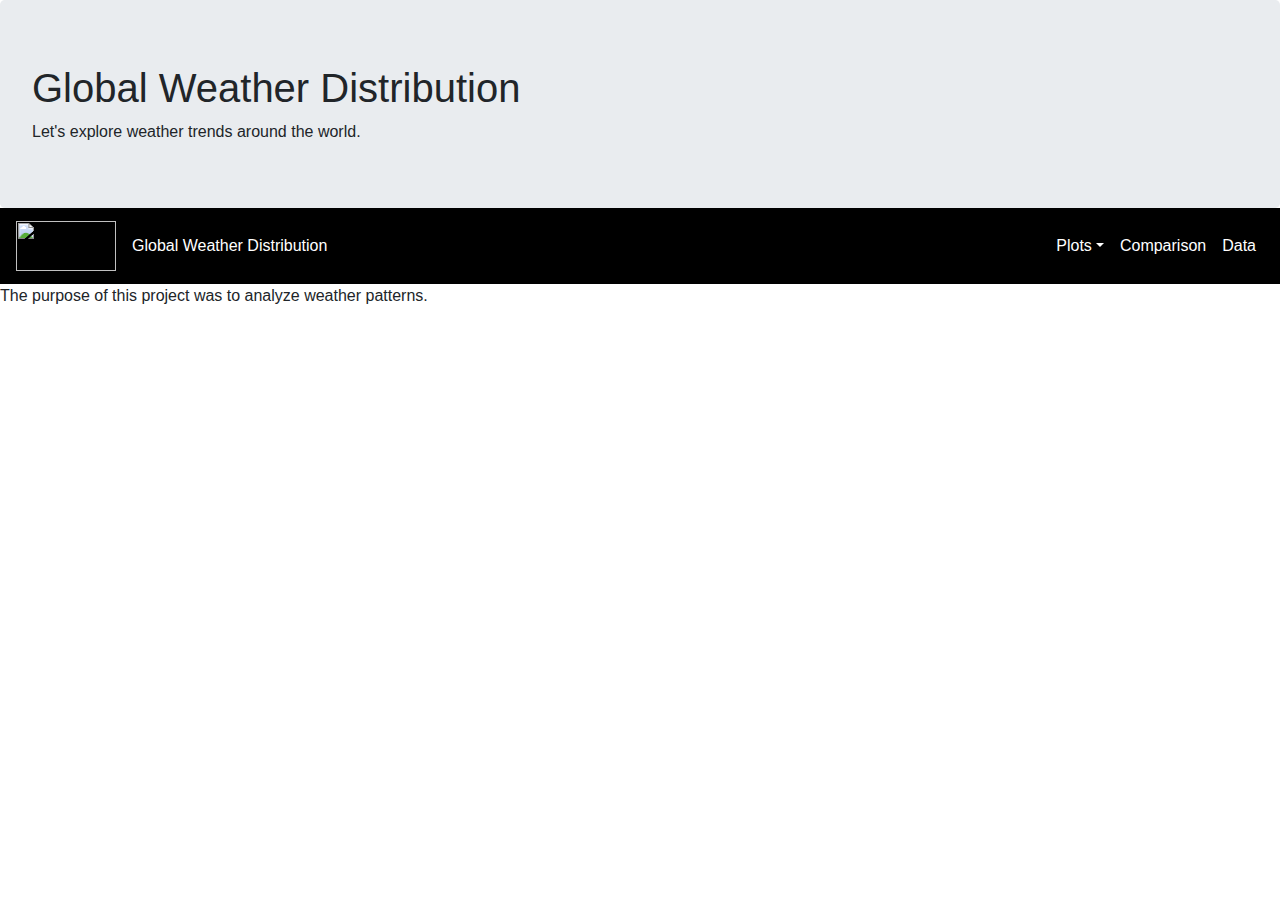
==== index.html @ e07d0f00 "navbar" ====
<!DOCTYPE html>
<html lang="en-us"></html>
<head>
    <meta charset="UTF-8">
    <title>WebVisualizations Project</title>
    <link rel="stylesheet" type="text/css" href="Resources/style.css">
    <script src="https://code.jquery.com/jquery-3.3.1.slim.min.js" integrity="sha384-q8i/X+965DzO0rT7abK41JStQIAqVgRVzpbzo5smXKp4YfRvH+8abtTE1Pi6jizo" crossorigin="anonymous"></script>
    <script src="https://cdnjs.cloudflare.com/ajax/libs/popper.js/1.14.7/umd/popper.min.js" integrity="sha384-UO2eT0CpHqdSJQ6hJty5KVphtPhzWj9WO1clHTMGa3JDZwrnQq4sF86dIHNDz0W1" crossorigin="anonymous"></script>
    <link rel="stylesheet" href="https://stackpath.bootstrapcdn.com/bootstrap/4.3.1/css/bootstrap.min.css" integrity="sha384-ggOyR0iXCbMQv3Xipma34MD+dH/1fQ784/j6cY/iJTQUOhcWr7x9JvoRxT2MZw1T" crossorigin="anonymous">
    <script src="https://stackpath.bootstrapcdn.com/bootstrap/4.3.1/js/bootstrap.min.js" integrity="sha384-JjSmVgyd0p3pXB1rRibZUAYoIIy6OrQ6VrjIEaFf/nJGzIxFDsf4x0xIM+B07jRM" crossorigin="anonymous"></script>
</head>

<body>
    <div class="jumbotron text-black" style="margin-bottom:0px; background-image: url(https://www.queenelizabethparkuganda.com/wp-content/uploads/2019/03/placeholder_thumb_1152x648.jpg); background-size: 100%;">
        <h1>Global Weather Distribution</h1>
        <p1>Let's explore weather trends around the world.</p1>
    </div>
    <nav class= "navbar navbar-expand-md  stick-top navbar-custom">
        <a class="navbar-brand"><img src= "https://s.w-x.co/util/image/w/earth%20%281%29.jpg?v=at&w=485&h=273" width="100" height="50"></a>
        <span class="navbar-text"><a href="#">Global Weather Distribution</a></span>
        
        <ul class="nav navbar-nav ml-auto">
            <li class= "nav-item dropdown">
                <a class="nav-link dropdown-toggle" data-toggle="dropdown" href="#">Plots</a>
                <div class="dropdown-menu dropdown-content">
                    <a class="dropdown-item" href="links/Max_Temperature.html">Max Temperature</a>
                    <a class="dropdown-item" href="links/Cloudiness.html">Cloudiness</a>
                    <a class="dropdown-item" href="links/Humidity.html">Humiditiy</a>
                    <a class="dropdown-item" href="links/Wind Speed.html">Wind Speed</a>
                </div>
            </li>
            <li class= "nav-item">
                <a class="nav-link" href="links/Comparison.html">Comparison</a>
            </li>   
            <li class= "nav-item">
                <a class="nav-link" href="links/Data.html">Data</a>         
            </li>
        </ul>
    </nav>

    <p>The purpose of this project was to analyze weather patterns.</p>

</body>
---- Resources/style.css ----
.navbar-custom {
    background-color:#000000;
}

.navbar-custom a {
    color:  #FFFFFF;
}

.dropdown-content a {
    color: white;
    padding: 12px 16px;
    background-color: black
 
}
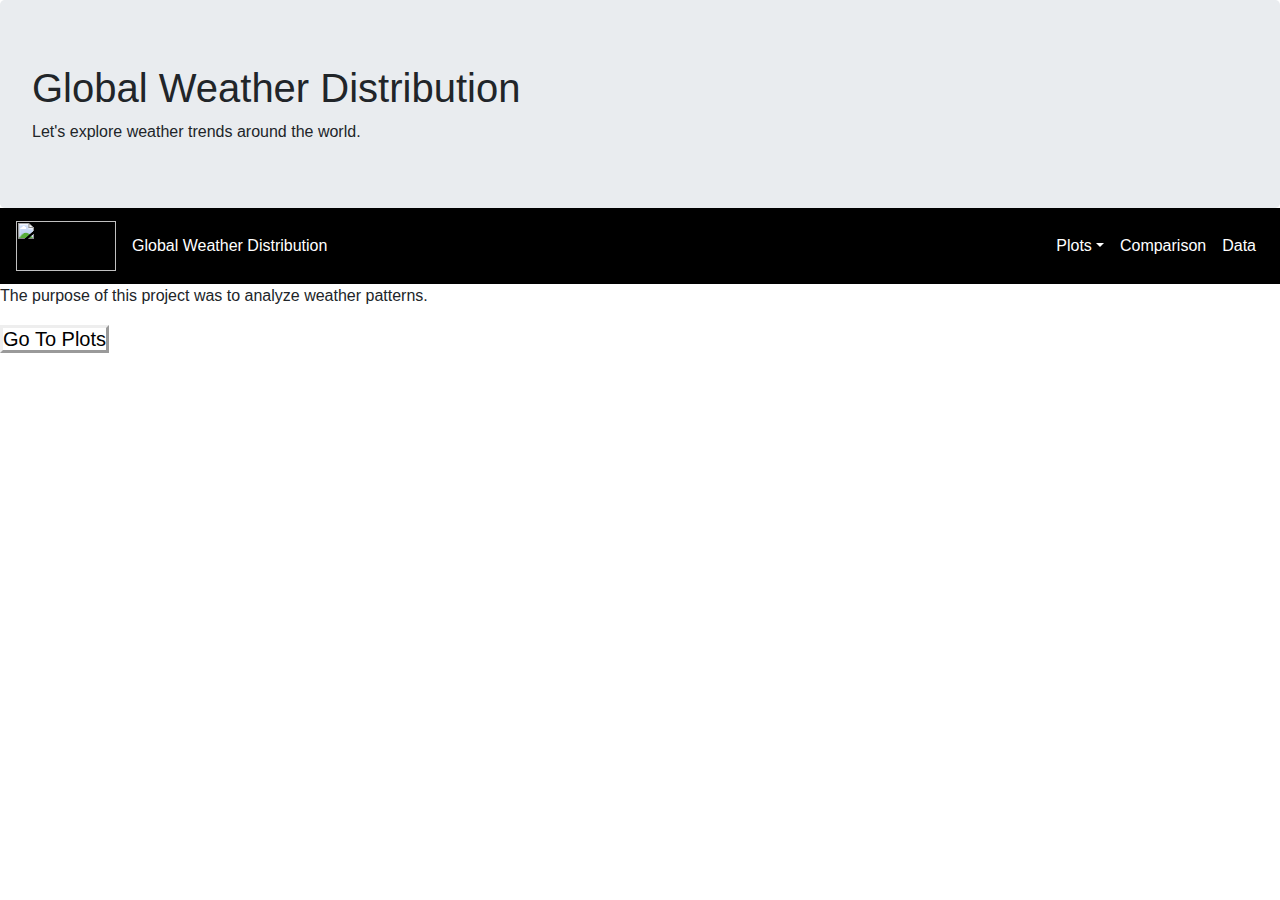
==== commit e04b20d8: "Body Done" ====
--- a/index.html
+++ b/index.html
@@ -17,7 +17,7 @@
     </div>
     <nav class= "navbar navbar-expand-md  stick-top navbar-custom">
         <a class="navbar-brand"><img src= "https://s.w-x.co/util/image/w/earth%20%281%29.jpg?v=at&w=485&h=273" width="100" height="50"></a>
-        <span class="navbar-text"><a href="#">Global Weather Distribution</a></span>
+        <span class="navbar-text"><a href="index.html">Global Weather Distribution</a></span>
         
         <ul class="nav navbar-nav ml-auto">
             <li class= "nav-item dropdown">
@@ -40,4 +40,7 @@
 
     <p>The purpose of this project was to analyze weather patterns.</p>
 
+    <div>
+        <a class= "next" href="links/Max_Temperature.html">Go To Plots</a>
+    </div>
 </body>--- a/Resources/style.css
+++ b/Resources/style.css
@@ -10,5 +10,61 @@
     color: white;
     padding: 12px 16px;
     background-color: black
+ }
  
-}+ .img {
+    margin-top: 90px;
+    margin-bottom: 0px;
+    margin-right: 100px;
+    margin-left: 80px;
+    border: double;
+    border-style: solid;
+    width: 500px;
+    height: 400px;
+    background-size: contain;
+    border-width: 7px;
+    border-color: black;
+}
+ 
+.description {
+    margin-top: 40px;
+    margin-bottom: 0px;
+    margin-right: 0px;
+    margin-left: 80px;  
+    font-size: large;
+    text-indent: 50px;
+    letter-spacing: 3px;
+    line-height: 1.8;
+    direction: ltr;
+    word-spacing: 5px;
+}
+
+.top {
+    margin-top: 70px;
+    margin-left: 50px;
+}
+
+.next {
+    margin-bottom: 500px;
+    margin-left: 0px;
+    font-size: 20px;
+    border-style: outset;
+    text-decoration: none;
+    color: black;
+}
+
+ 
+.img2 {
+    margin-top: 0px;
+    margin-bottom: 0px;
+    margin-right: 20px;
+    margin-left: 80px;
+    border: double;
+    border-style: solid;
+    width: 400px;
+    height: 300px;
+    background-size: contain;
+    border-width: 7px;
+    border-color: black;
+}
+ 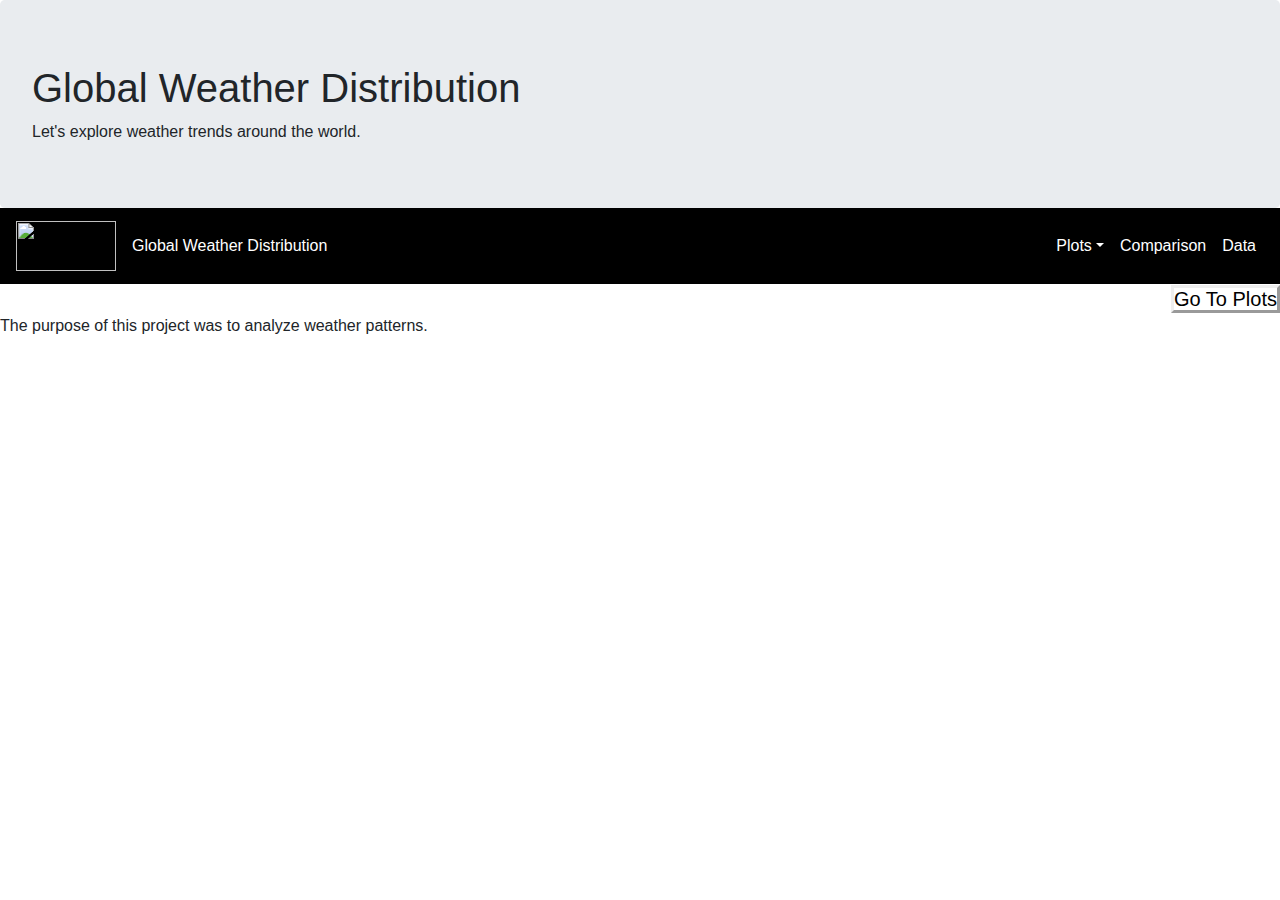
==== commit 687097a6: "Added the Data" ====
--- a/index.html
+++ b/index.html
@@ -37,10 +37,12 @@
             </li>
         </ul>
     </nav>
-
+    
+    <div align="right">
+        <a class= "next" href="links/Max_Temperature.html">Go To Plots</a>
+    </div>
+    
+</body>
     <p>The purpose of this project was to analyze weather patterns.</p>
 
-    <div>
-        <a class= "next" href="links/Max_Temperature.html">Go To Plots</a>
-    </div>
-</body>+    --- a/Resources/style.css
+++ b/Resources/style.css
@@ -16,7 +16,7 @@
     margin-top: 90px;
     margin-bottom: 0px;
     margin-right: 100px;
-    margin-left: 80px;
+    margin-left: 40px;
     border: double;
     border-style: solid;
     width: 500px;
@@ -28,15 +28,15 @@
  
 .description {
     margin-top: 40px;
-    margin-bottom: 0px;
+    margin-bottom: 40px;
     margin-right: 0px;
-    margin-left: 80px;  
+    margin-left: 20px;  
     font-size: large;
     text-indent: 50px;
     letter-spacing: 3px;
     line-height: 1.8;
     direction: ltr;
-    word-spacing: 5px;
+    word-spacing: 3px;
 }
 
 .top {
@@ -67,4 +67,8 @@
     border-width: 7px;
     border-color: black;
 }
+
+.tablestyle {
+   text-align: center;
+}
  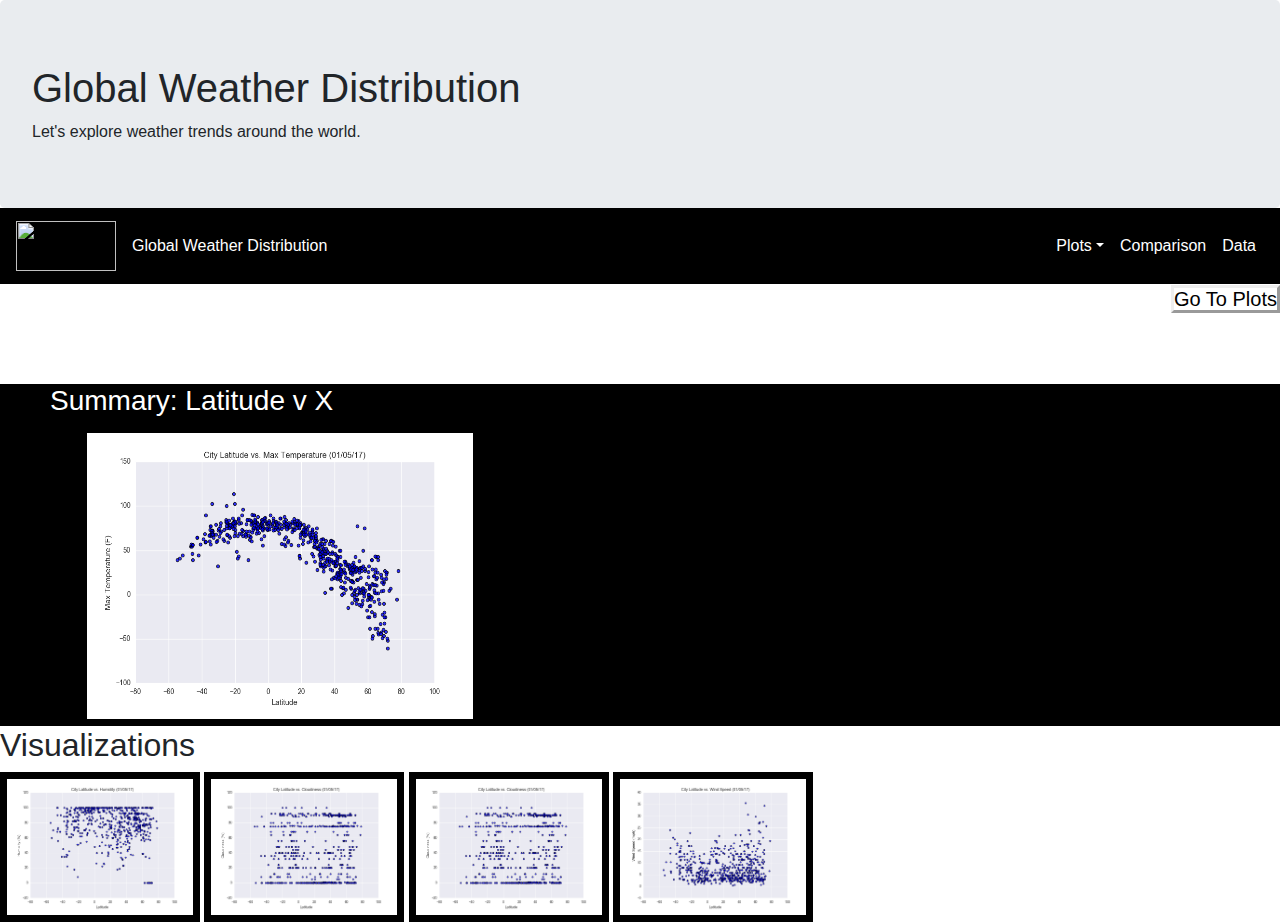
==== commit bab066ef: "blah" ====
--- a/index.html
+++ b/index.html
@@ -41,8 +41,38 @@
     <div align="right">
         <a class= "next" href="links/Max_Temperature.html">Go To Plots</a>
     </div>
-    
+
+    <article class="color">
+        <h3 class="top">Summary: Latitude v X</h3>
+        <img class="img2" src="Resources/assets/images/Fig1.png" alt="Latitude v Max Temp">
+        
+    </article>
+    <article>
+        <h2>Visualizations</h2>
+        <img class="img3" src="Resources/assets/images/Fig2.png" alt="Latitude v Humidity">
+        <img class="img3" src="Resources/assets/images/Fig3.png" alt="Latitude v Cloudiness">
+        <img class="img3" src="Resources/assets/images/Fig3.png" alt="Latitude v Cloudiness">
+        <img class="img3" src="Resources/assets/images/Fig4.png" alt="Latitude v Wind Speed">
+    </article>
+   
+    <!-- <div class="box-set">
+        <h3 class="top">Summary: Latitude v X</h3>
+        <figure class="box box-1">
+            <img class="img2" src="Resources/assets/images/Fig1.png" alt="Latitude v Max Temp">
+        </figure>
+        <figure class="box box-2">
+            <h2 align="right">Visualizations</h2>
+            <img class="img3" src="Resources/assets/images/Fig2.png" alt="Latitude v Humidity">
+            <img class="img3" src="Resources/assets/images/Fig3.png" alt="Latitude v Cloudiness">
+        </figure>
+        <figure class="box box-3">
+            <img class="img3" src="Resources/assets/images/Fig3.png" alt="Latitude v Cloudiness">
+            <img class="img3" src="Resources/assets/images/Fig4.png" alt="Latitude v Wind Speed">
+        </figure>
+    </div> -->
+          
+                        
+          
+
 </body>
-    <p>The purpose of this project was to analyze weather patterns.</p>
-
     --- a/Resources/style.css
+++ b/Resources/style.css
@@ -71,4 +71,42 @@
 .tablestyle {
    text-align: center;
 }
- + 
+ 
+.img3 {
+    margin-right: 0px;
+    border: double;
+    border-style: solid;
+    width: 200px;
+    height: 150px;
+    background-size: contain;
+    border-width: 7px;
+    border-color: black;
+}
+
+.padding{
+    padding-right:0;
+    padding-left:0;
+}
+
+.img4 {
+    margin-top: 50px;
+    margin-bottom: 0px;
+    margin-right: 20px;
+    margin-left: 80px;
+    border: double;
+    border-style: solid;
+    width: 400px;
+    height: 300px;
+    background-size: contain;
+    border-width: 7px;
+    border-color: black;
+}
+
+.color {
+    background-color: black;
+    color: white;
+    border-style: solid;
+    border-width: 0px;
+}
+  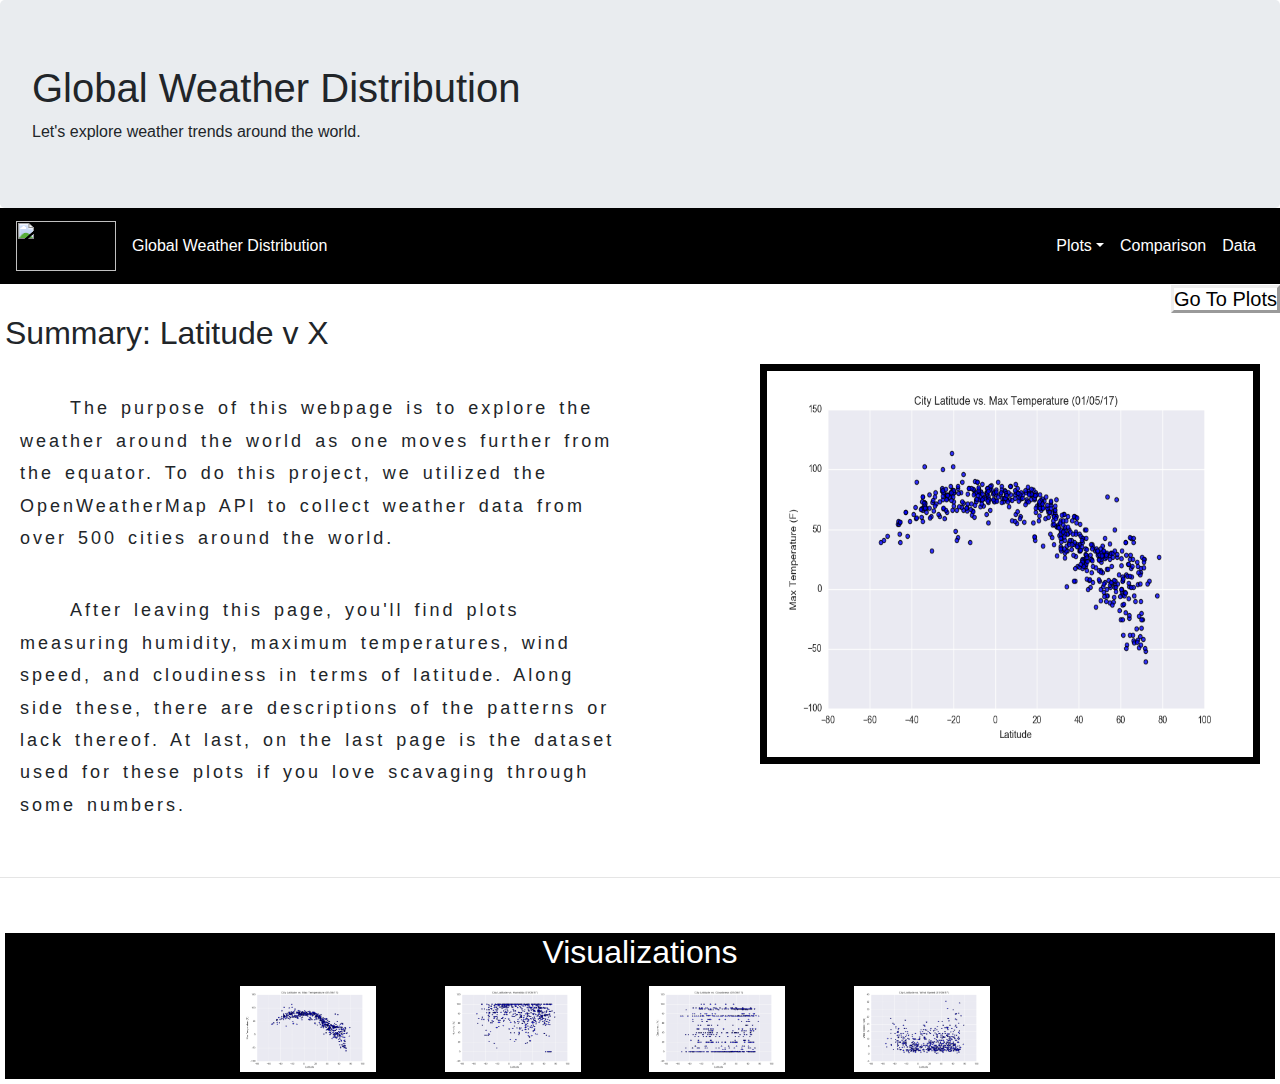
==== commit 9842d58a: "Final Commit" ====
--- a/index.html
+++ b/index.html
@@ -41,38 +41,24 @@
     <div align="right">
         <a class= "next" href="links/Max_Temperature.html">Go To Plots</a>
     </div>
-
-    <article class="color">
-        <h3 class="top">Summary: Latitude v X</h3>
-        <img class="img2" src="Resources/assets/images/Fig1.png" alt="Latitude v Max Temp">
-        
-    </article>
-    <article>
+    <div>
+        <div class="row">
+            <div class="col">
+                <h2 class="frontpage">Summary: Latitude v X</h2>
+                <p class="description">The purpose of this webpage is to explore the weather around the world as one moves further from the equator. To do this project, we utilized the OpenWeatherMap API to collect weather data from over 500 cities around the world.</p>
+                <p class="description">After leaving this page, you'll find plots measuring humidity, maximum temperatures, wind speed, and cloudiness in terms of latitude. Along side these, there are descriptions of the patterns or lack thereof. At last, on the last page is the dataset used for these plots if you love scavaging through some numbers. </p>
+            </div>
+        <div class="col"> 
+            <img class="img6" src="Resources/assets/images/Fig1.png" alt="Latitude v Max Temp">
+        </div>
+    </div>
+    <hr>
+    <div class="color">
         <h2>Visualizations</h2>
-        <img class="img3" src="Resources/assets/images/Fig2.png" alt="Latitude v Humidity">
-        <img class="img3" src="Resources/assets/images/Fig3.png" alt="Latitude v Cloudiness">
-        <img class="img3" src="Resources/assets/images/Fig3.png" alt="Latitude v Cloudiness">
-        <img class="img3" src="Resources/assets/images/Fig4.png" alt="Latitude v Wind Speed">
-    </article>
-   
-    <!-- <div class="box-set">
-        <h3 class="top">Summary: Latitude v X</h3>
-        <figure class="box box-1">
-            <img class="img2" src="Resources/assets/images/Fig1.png" alt="Latitude v Max Temp">
-        </figure>
-        <figure class="box box-2">
-            <h2 align="right">Visualizations</h2>
-            <img class="img3" src="Resources/assets/images/Fig2.png" alt="Latitude v Humidity">
-            <img class="img3" src="Resources/assets/images/Fig3.png" alt="Latitude v Cloudiness">
-        </figure>
-        <figure class="box box-3">
-            <img class="img3" src="Resources/assets/images/Fig3.png" alt="Latitude v Cloudiness">
-            <img class="img3" src="Resources/assets/images/Fig4.png" alt="Latitude v Wind Speed">
-        </figure>
-    </div> -->
-          
-                        
-          
-
+        <a href="links/Max_Temperature.html"><img class="img3"  src="Resources/assets/images/Fig1.png" alt="Latitude v Max Temp"></a>
+        <a href="links/Humidity.html"><img class="img3" src="Resources/assets/images/Fig2.png" alt="Latitude v Humidity"></a>
+        <a href="links/Cloudiness.html"><img class="img3" src="Resources/assets/images/Fig3.png" alt="Latitude v Cloudiness"></a>
+        <a href="links/Wind Speed.html"><img class="img3" src="Resources/assets/images/Fig4.png" alt="Latitude v Wind Speed"></a>
+    </div>
 </body>
     --- a/Resources/style.css
+++ b/Resources/style.css
@@ -67,37 +67,13 @@
     border-width: 7px;
     border-color: black;
 }
-
-.tablestyle {
-   text-align: center;
-}
- 
  
 .img3 {
-    margin-right: 0px;
+    margin-right: 50px;
     border: double;
     border-style: solid;
-    width: 200px;
-    height: 150px;
-    background-size: contain;
-    border-width: 7px;
-    border-color: black;
-}
-
-.padding{
-    padding-right:0;
-    padding-left:0;
-}
-
-.img4 {
-    margin-top: 50px;
-    margin-bottom: 0px;
-    margin-right: 20px;
-    margin-left: 80px;
-    border: double;
-    border-style: solid;
-    width: 400px;
-    height: 300px;
+    width: 150px;
+    height: 100px;
     background-size: contain;
     border-width: 7px;
     border-color: black;
@@ -107,6 +83,29 @@
     background-color: black;
     color: white;
     border-style: solid;
-    border-width: 0px;
+    border-width: 5px;
+    text-align: center;
+    margin-top: 50px;
+    margin-left:0px;
 }
-  +
+.img6 {
+    margin-top: 50px;
+    margin-bottom: 50px;
+    margin-right: 20px;
+    float: right;
+    border: double;
+    border-style: solid;
+    width: 500px;
+    height: 400px;
+    background-size: contain;
+    border-width: 7px;
+    border-color: black;
+}
+
+.frontpage {
+    margin-left: 5px;
+}
+
+/* @media (min-width: 768px) { body {
+} */